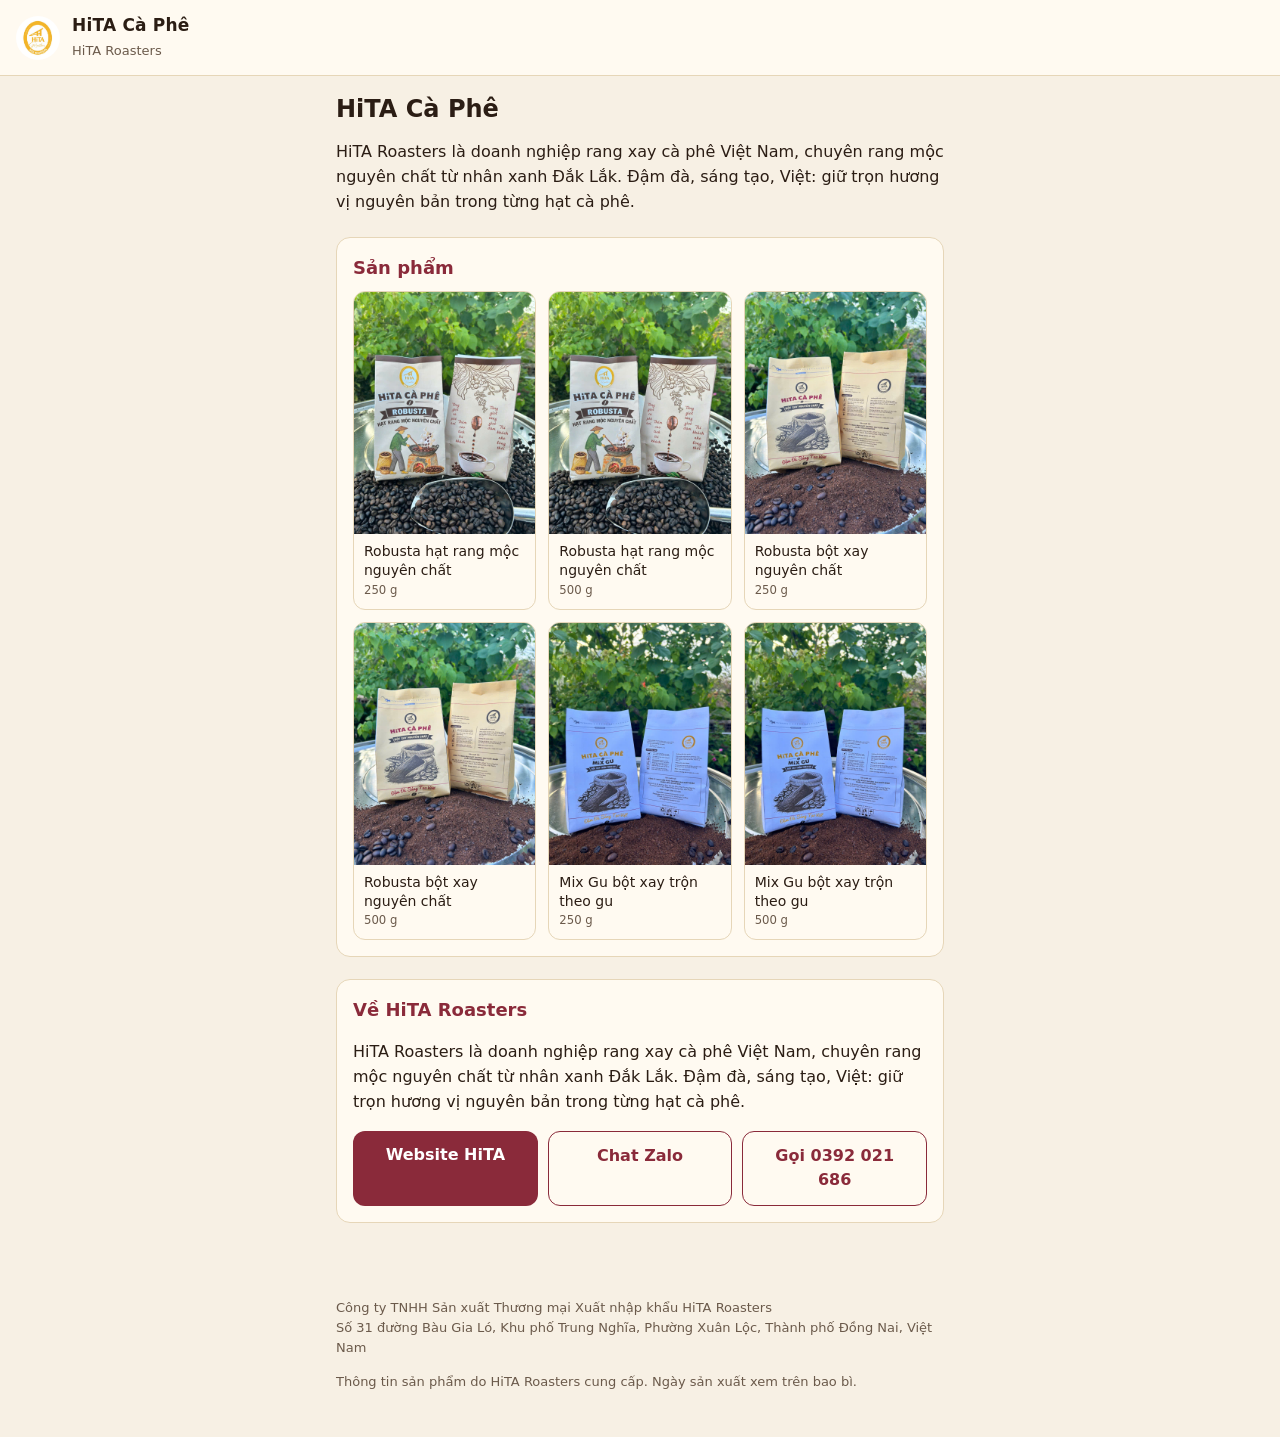
==== index.html @ 8e981330 "Trang thong tin san pham HiTA Ca Phe (6 ma GTIN) Co-Authored-By: Claude Sonnet 5.5 <noreply@anthropi" ====
<!doctype html>
<html lang="vi"><head><meta charset="utf-8">
<meta name="viewport" content="width=device-width,initial-scale=1">
<title>HiTA Cà Phê - Thông tin sản phẩm</title>
<meta name="description" content="HiTA Roasters là doanh nghiệp rang xay cà phê Việt Nam, chuyên rang mộc nguyên chất từ nhân xanh Đắk Lắk. Đậm đà, sáng tạo, Việt: giữ trọn hương vị nguyên bản trong từng hạt cà phê.">
<meta property="og:title" content="HiTA Cà Phê - Thông tin sản phẩm"><meta property="og:description" content="HiTA Roasters là doanh nghiệp rang xay cà phê Việt Nam, chuyên rang mộc nguyên chất từ nhân xanh Đắk Lắk. Đậm đà, sáng tạo, Việt: giữ trọn hương vị nguyên bản trong từng hạt cà phê.">
<meta property="og:type" content="website"><meta property="og:image" content="https://daithanhdoan65.github.io/hita-ca-phe/anh/hita-robusta-bot-xay.jpg">
<link rel="icon" href="anh/logo.jpeg">
<link rel="stylesheet" href="style.css">
</head><body>
<div class="dau"><img src="anh/logo.jpeg" alt="HiTA Roasters"><div><b>HiTA Cà Phê</b><span>HiTA Roasters</span></div></div>
<main><h1>HiTA Cà Phê</h1><p>HiTA Roasters là doanh nghiệp rang xay cà phê Việt Nam, chuyên rang mộc nguyên chất từ nhân xanh Đắk Lắk. Đậm đà, sáng tạo, Việt: giữ trọn hương vị nguyên bản trong từng hạt cà phê.</p><section><h2>Sản phẩm</h2><div class="luoi"><a class="the" href="01/8938570838018/"><img src="anh/hita-robusta-hat-rang-moc.jpg" alt="" loading="lazy"><span>Robusta hạt rang mộc nguyên chất<br><small>250 g</small></span></a><a class="the" href="01/8938570838025/"><img src="anh/hita-robusta-hat-rang-moc.jpg" alt="" loading="lazy"><span>Robusta hạt rang mộc nguyên chất<br><small>500 g</small></span></a><a class="the" href="01/8938570838032/"><img src="anh/hita-robusta-bot-xay.jpg" alt="" loading="lazy"><span>Robusta bột xay nguyên chất<br><small>250 g</small></span></a><a class="the" href="01/8938570838049/"><img src="anh/hita-robusta-bot-xay.jpg" alt="" loading="lazy"><span>Robusta bột xay nguyên chất<br><small>500 g</small></span></a><a class="the" href="01/8938570838056/"><img src="anh/hita-mix-gu.jpg" alt="" loading="lazy"><span>Mix Gu bột xay trộn theo gu<br><small>250 g</small></span></a><a class="the" href="01/8938570838063/"><img src="anh/hita-mix-gu.jpg" alt="" loading="lazy"><span>Mix Gu bột xay trộn theo gu<br><small>500 g</small></span></a></div></section><section><h2>Về HiTA Roasters</h2><p>HiTA Roasters là doanh nghiệp rang xay cà phê Việt Nam, chuyên rang mộc nguyên chất từ nhân xanh Đắk Lắk. Đậm đà, sáng tạo, Việt: giữ trọn hương vị nguyên bản trong từng hạt cà phê.</p><div class="nut"><a href="https://hitaroasters.com" rel="noopener">Website HiTA</a><a class="phu" href="https://zalo.me/0392021686" rel="noopener">Chat Zalo</a><a class="phu" href="tel:+84392021686">Gọi 0392 021 686</a></div></section></main><footer><p>Công ty TNHH Sản xuất Thương mại Xuất nhập khẩu HiTA Roasters<br>Số 31 đường Bàu Gia Ló, Khu phố Trung Nghĩa, Phường Xuân Lộc, Thành phố Đồng Nai, Việt Nam</p><p>Thông tin sản phẩm do HiTA Roasters cung cấp. Ngày sản xuất xem trên bao bì.</p></footer>
</body></html>
---- style.css ----
:root{--nen:#f7f0e4;--the:#fffaf1;--chu:#2b1d14;--phu:#6b5a4b;--nhan:#8a2a3a;--vang:#b87a14;--vien:#e6d6b8;--nut:#8a2a3a;--nut-chu:#fff}
@media (prefers-color-scheme:dark){:root:not([data-theme=light]){--nen:#171210;--the:#221a16;--chu:#f1e8da;--phu:#b9a995;--nhan:#e0788a;--vang:#e2a948;--vien:#3a2e27;--nut:#c44a5e;--nut-chu:#fff}}
*{box-sizing:border-box}
body{margin:0;background:var(--nen);color:var(--chu);font:16px/1.55 system-ui,-apple-system,"Segoe UI",Roboto,sans-serif}
a{color:var(--nhan)}
.dau{display:flex;align-items:center;gap:12px;padding:12px 16px;background:var(--the);border-bottom:1px solid var(--vien)}
.dau img{width:44px;height:44px;border-radius:50%;object-fit:cover}
.dau b{display:block;font-size:17px;letter-spacing:.2px}
.dau span{font-size:13px;color:var(--phu)}
main{max-width:640px;margin:0 auto;padding:0 16px 40px}
.anh{margin:16px 0 0;border-radius:16px;overflow:hidden;background:var(--the);border:1px solid var(--vien)}
.anh img{display:block;width:100%;height:auto}
h1{font-size:24px;line-height:1.25;margin:18px 0 6px}
h2{font-size:18px;margin:0 0 10px;color:var(--nhan)}
.chip{display:inline-block;padding:3px 12px;border-radius:999px;background:var(--the);border:1px solid var(--vien);font-size:14px;margin:0 6px 6px 0}
.chip.dam{background:var(--nhan);border-color:var(--nhan);color:#fff}
.xacthuc{margin:14px 0;padding:12px 14px;border-radius:12px;background:var(--the);border:1px solid var(--vien);border-left:5px solid var(--vang);font-size:15px}
.xacthuc b{color:var(--vang)}
section{margin:22px 0;padding:16px;background:var(--the);border:1px solid var(--vien);border-radius:14px}
dl{margin:0}
dt{font-size:13px;color:var(--phu);margin-top:10px}
dt:first-child{margin-top:0}
dd{margin:2px 0 0}
ol{margin:0;padding-left:22px}
ol li{margin:6px 0}
.video{position:relative;padding-top:56.25%;border-radius:12px;overflow:hidden;background:#000}
.video iframe,.video video{position:absolute;inset:0;width:100%;height:100%;border:0}
.nut{display:flex;flex-wrap:wrap;gap:10px;margin-top:6px}
.nut a{flex:1 1 140px;text-align:center;padding:12px 14px;border-radius:12px;background:var(--nut);color:var(--nut-chu);text-decoration:none;font-weight:600}
.nut a.phu{background:transparent;color:var(--nhan);border:1.5px solid var(--nhan)}
.luoi{display:grid;grid-template-columns:1fr 1fr;gap:12px}
.the{display:block;text-decoration:none;color:inherit;border:1px solid var(--vien);border-radius:12px;overflow:hidden;background:var(--the)}
.the img{display:block;width:100%;aspect-ratio:3/4;object-fit:cover}
.the span{display:block;padding:8px 10px 10px;font-size:14px;line-height:1.35}
.the small{color:var(--phu)}
footer{max-width:640px;margin:0 auto;padding:0 16px 32px;color:var(--phu);font-size:13px}
@media (min-width:560px){.luoi{grid-template-columns:repeat(3,1fr)}}
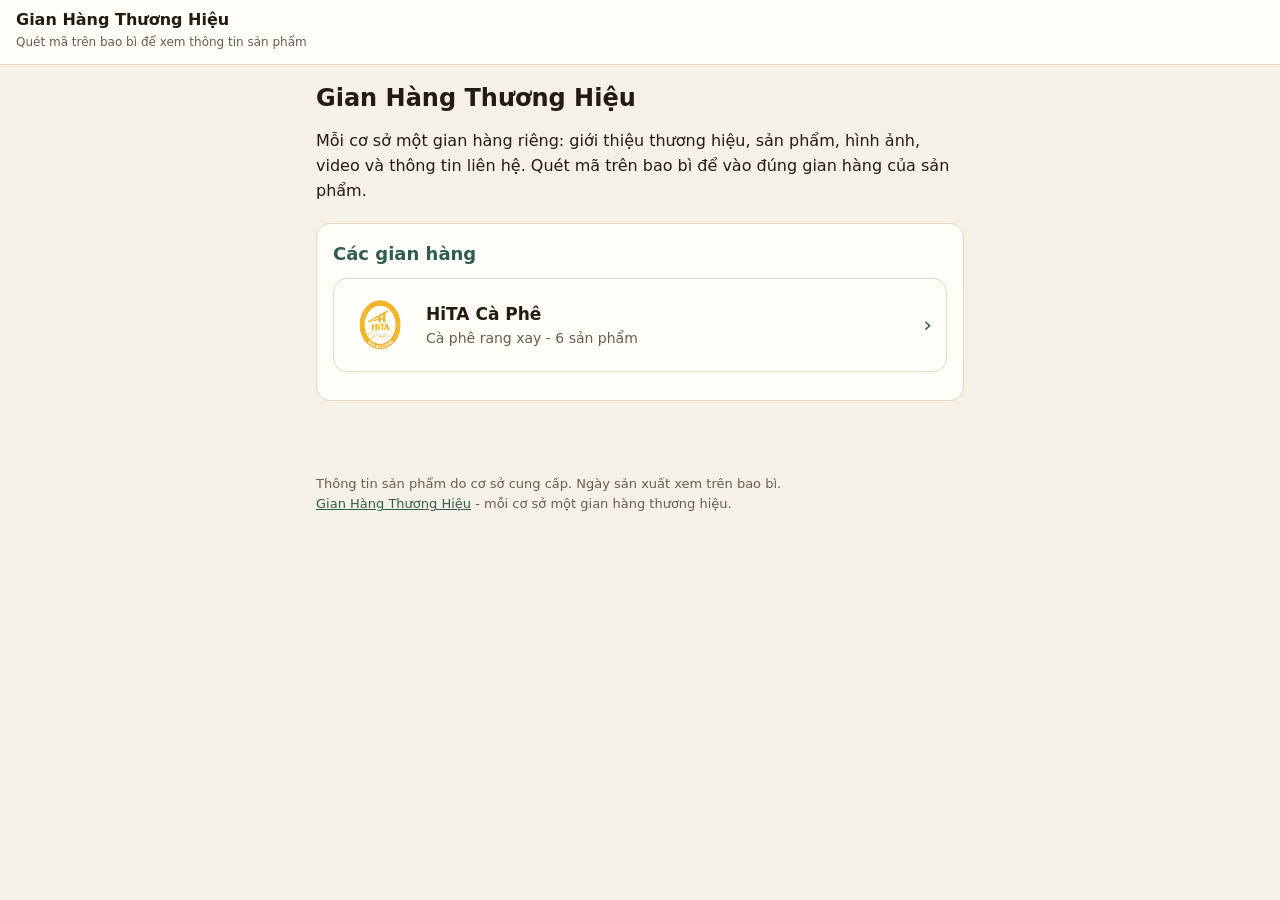
==== commit d390b3b4: "Chuyen thanh nen tang Gian Hang: moi co so mot gian hang, Hita la gian hang dau tien Co-Authored-By:" ====
--- a/index.html
+++ b/index.html
@@ -1,13 +1,12 @@
 <!doctype html>
 <html lang="vi"><head><meta charset="utf-8">
 <meta name="viewport" content="width=device-width,initial-scale=1">
-<title>HiTA Cà Phê - Thông tin sản phẩm</title>
-<meta name="description" content="HiTA Roasters là doanh nghiệp rang xay cà phê Việt Nam, chuyên rang mộc nguyên chất từ nhân xanh Đắk Lắk. Đậm đà, sáng tạo, Việt: giữ trọn hương vị nguyên bản trong từng hạt cà phê.">
-<meta property="og:title" content="HiTA Cà Phê - Thông tin sản phẩm"><meta property="og:description" content="HiTA Roasters là doanh nghiệp rang xay cà phê Việt Nam, chuyên rang mộc nguyên chất từ nhân xanh Đắk Lắk. Đậm đà, sáng tạo, Việt: giữ trọn hương vị nguyên bản trong từng hạt cà phê.">
-<meta property="og:type" content="website"><meta property="og:image" content="https://daithanhdoan65.github.io/hita-ca-phe/anh/hita-robusta-bot-xay.jpg">
-<link rel="icon" href="anh/logo.jpeg">
+<title>Gian Hàng Thương Hiệu</title>
+<meta name="description" content="Mỗi cơ sở một gian hàng riêng: giới thiệu thương hiệu, sản phẩm, hình ảnh, video và thông tin liên hệ. Quét mã trên bao bì để vào đúng gian hàng của sản phẩm.">
+<meta property="og:title" content="Gian Hàng Thương Hiệu"><meta property="og:description" content="Mỗi cơ sở một gian hàng riêng: giới thiệu thương hiệu, sản phẩm, hình ảnh, video và thông tin liên hệ. Quét mã trên bao bì để vào đúng gian hàng của sản phẩm."><meta property="og:type" content="website"><meta property="og:image" content=""><meta property="og:url" content="https://daithanhdoan65.github.io/gian-hang/">
 <link rel="stylesheet" href="style.css">
+<style>:root{--nhan:#2f5d50;--nut:#2f5d50}@media (prefers-color-scheme:dark){:root:not([data-theme=light]){--nhan:#7fd1b9}}</style>
 </head><body>
-<div class="dau"><img src="anh/logo.jpeg" alt="HiTA Roasters"><div><b>HiTA Cà Phê</b><span>HiTA Roasters</span></div></div>
-<main><h1>HiTA Cà Phê</h1><p>HiTA Roasters là doanh nghiệp rang xay cà phê Việt Nam, chuyên rang mộc nguyên chất từ nhân xanh Đắk Lắk. Đậm đà, sáng tạo, Việt: giữ trọn hương vị nguyên bản trong từng hạt cà phê.</p><section><h2>Sản phẩm</h2><div class="luoi"><a class="the" href="01/8938570838018/"><img src="anh/hita-robusta-hat-rang-moc.jpg" alt="" loading="lazy"><span>Robusta hạt rang mộc nguyên chất<br><small>250 g</small></span></a><a class="the" href="01/8938570838025/"><img src="anh/hita-robusta-hat-rang-moc.jpg" alt="" loading="lazy"><span>Robusta hạt rang mộc nguyên chất<br><small>500 g</small></span></a><a class="the" href="01/8938570838032/"><img src="anh/hita-robusta-bot-xay.jpg" alt="" loading="lazy"><span>Robusta bột xay nguyên chất<br><small>250 g</small></span></a><a class="the" href="01/8938570838049/"><img src="anh/hita-robusta-bot-xay.jpg" alt="" loading="lazy"><span>Robusta bột xay nguyên chất<br><small>500 g</small></span></a><a class="the" href="01/8938570838056/"><img src="anh/hita-mix-gu.jpg" alt="" loading="lazy"><span>Mix Gu bột xay trộn theo gu<br><small>250 g</small></span></a><a class="the" href="01/8938570838063/"><img src="anh/hita-mix-gu.jpg" alt="" loading="lazy"><span>Mix Gu bột xay trộn theo gu<br><small>500 g</small></span></a></div></section><section><h2>Về HiTA Roasters</h2><p>HiTA Roasters là doanh nghiệp rang xay cà phê Việt Nam, chuyên rang mộc nguyên chất từ nhân xanh Đắk Lắk. Đậm đà, sáng tạo, Việt: giữ trọn hương vị nguyên bản trong từng hạt cà phê.</p><div class="nut"><a href="https://hitaroasters.com" rel="noopener">Website HiTA</a><a class="phu" href="https://zalo.me/0392021686" rel="noopener">Chat Zalo</a><a class="phu" href="tel:+84392021686">Gọi 0392 021 686</a></div></section></main><footer><p>Công ty TNHH Sản xuất Thương mại Xuất nhập khẩu HiTA Roasters<br>Số 31 đường Bàu Gia Ló, Khu phố Trung Nghĩa, Phường Xuân Lộc, Thành phố Đồng Nai, Việt Nam</p><p>Thông tin sản phẩm do HiTA Roasters cung cấp. Ngày sản xuất xem trên bao bì.</p></footer>
+<div class="dau"><a href="./"><div><b>Gian Hàng Thương Hiệu</b><span>Quét mã trên bao bì để xem thông tin sản phẩm</span></div></a></div>
+<main><h1>Gian Hàng Thương Hiệu</h1><p>Mỗi cơ sở một gian hàng riêng: giới thiệu thương hiệu, sản phẩm, hình ảnh, video và thông tin liên hệ. Quét mã trên bao bì để vào đúng gian hàng của sản phẩm.</p><section><h2>Các gian hàng</h2><a class="gh" href="hita/"><img class="lg" src="co_so/hita/anh/logo.jpeg" alt=""><div><b>HiTA Cà Phê</b><span>Cà phê rang xay - 6 sản phẩm</span></div><i>&rsaquo;</i></a></section></main><footer><p>Thông tin sản phẩm do cơ sở cung cấp. Ngày sản xuất xem trên bao bì.<br><a href="./">Gian Hàng Thương Hiệu</a> - mỗi cơ sở một gian hàng thương hiệu.</p></footer>
 </body></html>
--- a/style.css
+++ b/style.css
@@ -1,22 +1,31 @@
-:root{--nen:#f7f0e4;--the:#fffaf1;--chu:#2b1d14;--phu:#6b5a4b;--nhan:#8a2a3a;--vang:#b87a14;--vien:#e6d6b8;--nut:#8a2a3a;--nut-chu:#fff}
-@media (prefers-color-scheme:dark){:root:not([data-theme=light]){--nen:#171210;--the:#221a16;--chu:#f1e8da;--phu:#b9a995;--nhan:#e0788a;--vang:#e2a948;--vien:#3a2e27;--nut:#c44a5e;--nut-chu:#fff}}
+:root{--nen:#f6f1e7;--the:#fffdf8;--chu:#241b14;--phu:#6a5d50;--nhan:#8a2a3a;--vang:#b87a14;--vien:#e4d8c2;--nut:#8a2a3a;--nut-chu:#fff}
+@media (prefers-color-scheme:dark){:root:not([data-theme=light]){--nen:#151210;--the:#201a16;--chu:#f1e9dc;--phu:#b7a994;--vang:#e2a948;--vien:#3a2f27}}
 *{box-sizing:border-box}
 body{margin:0;background:var(--nen);color:var(--chu);font:16px/1.55 system-ui,-apple-system,"Segoe UI",Roboto,sans-serif}
 a{color:var(--nhan)}
-.dau{display:flex;align-items:center;gap:12px;padding:12px 16px;background:var(--the);border-bottom:1px solid var(--vien)}
-.dau img{width:44px;height:44px;border-radius:50%;object-fit:cover}
-.dau b{display:block;font-size:17px;letter-spacing:.2px}
-.dau span{font-size:13px;color:var(--phu)}
-main{max-width:640px;margin:0 auto;padding:0 16px 40px}
+.dau{display:flex;align-items:center;gap:12px;padding:10px 16px;background:var(--the);border-bottom:1px solid var(--vien)}
+.dau img{width:40px;height:40px;border-radius:50%;object-fit:cover;flex:none}
+.dau a{text-decoration:none;color:inherit;display:flex;align-items:center;gap:12px;min-width:0}
+.dau b{display:block;font-size:16px;line-height:1.2}
+.dau span{font-size:12px;color:var(--phu)}
+.dau .nt{margin-left:auto;font-size:13px;color:var(--phu);white-space:nowrap}
+main{max-width:680px;margin:0 auto;padding:0 16px 40px}
+.bia{position:relative;margin:0;height:210px;overflow:hidden;background:var(--the)}
+.bia img{width:100%;height:100%;object-fit:cover;object-position:center 35%;display:block}
+.bia:after{content:"";position:absolute;inset:0;background:linear-gradient(to top,rgba(0,0,0,.55),transparent 60%)}
+.bia h1{position:absolute;left:16px;right:16px;padding:0;bottom:12px;margin:0;color:#fff;z-index:1;font-size:26px;line-height:1.2;text-shadow:0 1px 6px rgba(0,0,0,.5)}
+.bia h1 small{display:block;font-size:14px;font-weight:400;opacity:.92;margin-top:2px}
 .anh{margin:16px 0 0;border-radius:16px;overflow:hidden;background:var(--the);border:1px solid var(--vien)}
 .anh img{display:block;width:100%;height:auto}
 h1{font-size:24px;line-height:1.25;margin:18px 0 6px}
 h2{font-size:18px;margin:0 0 10px;color:var(--nhan)}
-.chip{display:inline-block;padding:3px 12px;border-radius:999px;background:var(--the);border:1px solid var(--vien);font-size:14px;margin:0 6px 6px 0}
-.chip.dam{background:var(--nhan);border-color:var(--nhan);color:#fff}
+.chip{display:inline-block;padding:3px 12px;border-radius:999px;background:var(--the);border:1px solid var(--vien);font-size:14px;margin:0 6px 6px 0;color:inherit;text-decoration:none}
+.chip.dam{background:var(--nut);border-color:var(--nut);color:var(--nut-chu)}
+.vet{font-size:13px;color:var(--phu);margin:14px 0 0}
+.vet a{color:var(--phu)}
 .xacthuc{margin:14px 0;padding:12px 14px;border-radius:12px;background:var(--the);border:1px solid var(--vien);border-left:5px solid var(--vang);font-size:15px}
 .xacthuc b{color:var(--vang)}
-section{margin:22px 0;padding:16px;background:var(--the);border:1px solid var(--vien);border-radius:14px}
+section{margin:20px 0;padding:16px;background:var(--the);border:1px solid var(--vien);border-radius:14px}
 dl{margin:0}
 dt{font-size:13px;color:var(--phu);margin-top:10px}
 dt:first-child{margin-top:0}
@@ -33,5 +42,15 @@
 .the img{display:block;width:100%;aspect-ratio:3/4;object-fit:cover}
 .the span{display:block;padding:8px 10px 10px;font-size:14px;line-height:1.35}
 .the small{color:var(--phu)}
-footer{max-width:640px;margin:0 auto;padding:0 16px 32px;color:var(--phu);font-size:13px}
+.sp{display:flex;gap:12px;padding:12px 0;border-top:1px solid var(--vien)}
+.sp:first-of-type{border-top:0;padding-top:0}
+.sp img{width:84px;height:112px;object-fit:cover;border-radius:10px;flex:none}
+.sp b{display:block;line-height:1.3}
+.sp p{margin:4px 0 8px;font-size:14px;color:var(--phu)}
+.gh{display:flex;gap:14px;align-items:center;text-decoration:none;color:inherit;padding:14px;border:1px solid var(--vien);border-radius:14px;background:var(--the);margin-bottom:12px}
+.gh img.lg{width:64px;height:64px;border-radius:50%;object-fit:cover;flex:none}
+.gh b{display:block;font-size:17px}
+.gh span{display:block;font-size:14px;color:var(--phu)}
+.gh i{margin-left:auto;font-style:normal;font-size:22px;color:var(--nhan)}
+footer{max-width:680px;margin:0 auto;padding:0 16px 32px;color:var(--phu);font-size:13px}
 @media (min-width:560px){.luoi{grid-template-columns:repeat(3,1fr)}}
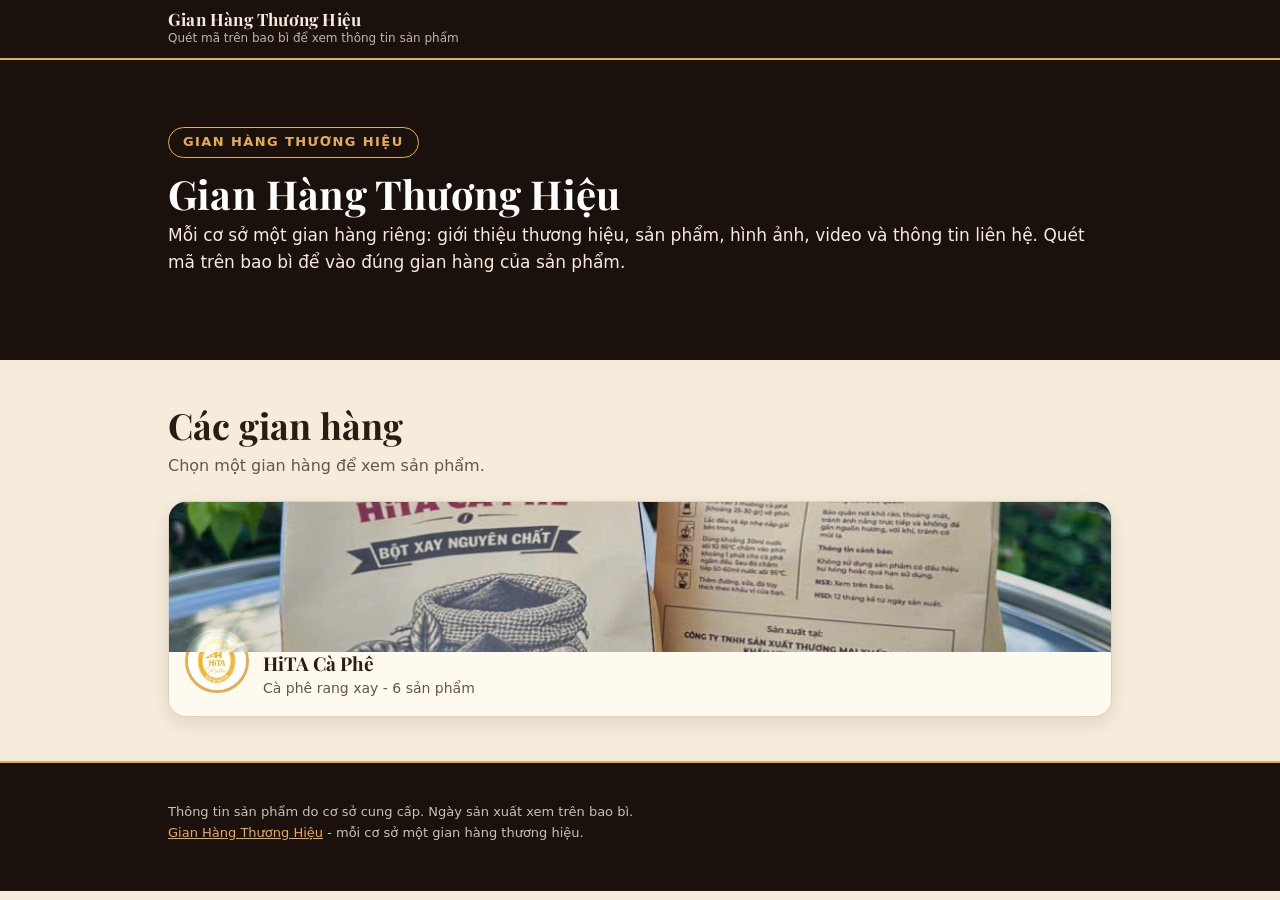
==== commit e5f8cee7: "Giao dien phong cach ca phe, video quang cao Hita, font luu san Co-Authored-By: Claude Sonnet 5.5 <n" ====
--- a/index.html
+++ b/index.html
@@ -1,12 +1,13 @@
 <!doctype html>
 <html lang="vi"><head><meta charset="utf-8">
 <meta name="viewport" content="width=device-width,initial-scale=1">
+<meta name="theme-color" content="#1b110c">
 <title>Gian Hàng Thương Hiệu</title>
 <meta name="description" content="Mỗi cơ sở một gian hàng riêng: giới thiệu thương hiệu, sản phẩm, hình ảnh, video và thông tin liên hệ. Quét mã trên bao bì để vào đúng gian hàng của sản phẩm.">
 <meta property="og:title" content="Gian Hàng Thương Hiệu"><meta property="og:description" content="Mỗi cơ sở một gian hàng riêng: giới thiệu thương hiệu, sản phẩm, hình ảnh, video và thông tin liên hệ. Quét mã trên bao bì để vào đúng gian hàng của sản phẩm."><meta property="og:type" content="website"><meta property="og:image" content=""><meta property="og:url" content="https://daithanhdoan65.github.io/gian-hang/">
 <link rel="stylesheet" href="style.css">
 <style>:root{--nhan:#2f5d50;--nut:#2f5d50}@media (prefers-color-scheme:dark){:root:not([data-theme=light]){--nhan:#7fd1b9}}</style>
 </head><body>
-<div class="dau"><a href="./"><div><b>Gian Hàng Thương Hiệu</b><span>Quét mã trên bao bì để xem thông tin sản phẩm</span></div></a></div>
-<main><h1>Gian Hàng Thương Hiệu</h1><p>Mỗi cơ sở một gian hàng riêng: giới thiệu thương hiệu, sản phẩm, hình ảnh, video và thông tin liên hệ. Quét mã trên bao bì để vào đúng gian hàng của sản phẩm.</p><section><h2>Các gian hàng</h2><a class="gh" href="hita/"><img class="lg" src="co_so/hita/anh/logo.jpeg" alt=""><div><b>HiTA Cà Phê</b><span>Cà phê rang xay - 6 sản phẩm</span></div><i>&rsaquo;</i></a></section></main><footer><p>Thông tin sản phẩm do cơ sở cung cấp. Ngày sản xuất xem trên bao bì.<br><a href="./">Gian Hàng Thương Hiệu</a> - mỗi cơ sở một gian hàng thương hiệu.</p></footer>
+<header class="dau"><div class="w"><a href="./"><div><b class="serif">Gian Hàng Thương Hiệu</b><span>Quét mã trên bao bì để xem thông tin sản phẩm</span></div></a></div></header>
+<section class="hero" style="min-height:300px"><div class="w"><span class="tag">Gian hàng thương hiệu</span><h1 style="font-size:40px">Gian Hàng Thương Hiệu</h1><p class="kh" style="color:var(--kem);font-family:system-ui,sans-serif;font-size:17px">Mỗi cơ sở một gian hàng riêng: giới thiệu thương hiệu, sản phẩm, hình ảnh, video và thông tin liên hệ. Quét mã trên bao bì để vào đúng gian hàng của sản phẩm.</p></div></section><section class="moi"><div class="w"><h2>Các gian hàng</h2><p class="phude">Chọn một gian hàng để xem sản phẩm.</p><div class="luoi" style="grid-template-columns:1fr"><a class="gh" href="hita/"><div class="bia"><img src="co_so/hita/anh/hita-robusta-bot-xay.jpg" alt=""></div><div class="tt"><img src="co_so/hita/anh/logo.jpeg" alt=""><div><b>HiTA Cà Phê</b><span>Cà phê rang xay - 6 sản phẩm</span></div></div></a></div></div></section><footer class="chan"><div class="w"><p>Thông tin sản phẩm do cơ sở cung cấp. Ngày sản xuất xem trên bao bì.<br><a href="./">Gian Hàng Thương Hiệu</a> - mỗi cơ sở một gian hàng thương hiệu.</p></div></footer>
 </body></html>
--- a/style.css
+++ b/style.css
@@ -1,56 +1,97 @@
-:root{--nen:#f6f1e7;--the:#fffdf8;--chu:#241b14;--phu:#6a5d50;--nhan:#8a2a3a;--vang:#b87a14;--vien:#e4d8c2;--nut:#8a2a3a;--nut-chu:#fff}
-@media (prefers-color-scheme:dark){:root:not([data-theme=light]){--nen:#151210;--the:#201a16;--chu:#f1e9dc;--phu:#b7a994;--vang:#e2a948;--vien:#3a2f27}}
+@font-face{font-family:"Playfair Display";font-weight:700;font-style:normal;font-display:swap;src:url(font/pf700.ttf) format("truetype")}
+:root{--ca:#1b110c;--ca2:#2b1b12;--kem:#f6ecdb;--vang:#e6ad4f;--nen:#f6ecdb;--the:#fffaf0;--chu:#2a1c14;--phu:#66554a;--vien:#e2d1b4;--nhan:#8a2a3a;--nut:#8a2a3a;--nut-chu:#fff}
+@media (prefers-color-scheme:dark){:root:not([data-theme=light]){--nen:#150e0a;--the:#241a13;--chu:#f4eadb;--phu:#c2b19a;--vien:#3d2e24}}
 *{box-sizing:border-box}
-body{margin:0;background:var(--nen);color:var(--chu);font:16px/1.55 system-ui,-apple-system,"Segoe UI",Roboto,sans-serif}
+html{scroll-behavior:smooth}
+body{margin:0;background:var(--nen);color:var(--chu);font:16px/1.6 system-ui,-apple-system,"Segoe UI",Roboto,sans-serif}
 a{color:var(--nhan)}
-.dau{display:flex;align-items:center;gap:12px;padding:10px 16px;background:var(--the);border-bottom:1px solid var(--vien)}
-.dau img{width:40px;height:40px;border-radius:50%;object-fit:cover;flex:none}
-.dau a{text-decoration:none;color:inherit;display:flex;align-items:center;gap:12px;min-width:0}
-.dau b{display:block;font-size:16px;line-height:1.2}
-.dau span{font-size:12px;color:var(--phu)}
-.dau .nt{margin-left:auto;font-size:13px;color:var(--phu);white-space:nowrap}
-main{max-width:680px;margin:0 auto;padding:0 16px 40px}
-.bia{position:relative;margin:0;height:210px;overflow:hidden;background:var(--the)}
-.bia img{width:100%;height:100%;object-fit:cover;object-position:center 35%;display:block}
-.bia:after{content:"";position:absolute;inset:0;background:linear-gradient(to top,rgba(0,0,0,.55),transparent 60%)}
-.bia h1{position:absolute;left:16px;right:16px;padding:0;bottom:12px;margin:0;color:#fff;z-index:1;font-size:26px;line-height:1.2;text-shadow:0 1px 6px rgba(0,0,0,.5)}
-.bia h1 small{display:block;font-size:14px;font-weight:400;opacity:.92;margin-top:2px}
-.anh{margin:16px 0 0;border-radius:16px;overflow:hidden;background:var(--the);border:1px solid var(--vien)}
-.anh img{display:block;width:100%;height:auto}
-h1{font-size:24px;line-height:1.25;margin:18px 0 6px}
-h2{font-size:18px;margin:0 0 10px;color:var(--nhan)}
-.chip{display:inline-block;padding:3px 12px;border-radius:999px;background:var(--the);border:1px solid var(--vien);font-size:14px;margin:0 6px 6px 0;color:inherit;text-decoration:none}
-.chip.dam{background:var(--nut);border-color:var(--nut);color:var(--nut-chu)}
-.vet{font-size:13px;color:var(--phu);margin:14px 0 0}
+h1,h2,h3,.serif{font-family:"Playfair Display",Georgia,"Times New Roman",serif;font-weight:700;letter-spacing:.2px}
+.w{max-width:980px;margin:0 auto;padding:0 18px}
+.dau{position:sticky;top:0;z-index:5;background:var(--ca);color:var(--kem);border-bottom:2px solid var(--vang)}
+.dau .w{display:flex;align-items:center;gap:12px;height:58px}
+.dau a{color:inherit;text-decoration:none;display:flex;align-items:center;gap:11px;min-width:0}
+.dau img{width:38px;height:38px;border-radius:50%;object-fit:cover;flex:none;border:2px solid var(--vang)}
+.dau b{display:block;font-size:17px;line-height:1.15}
+.dau span{display:block;font-size:12px;opacity:.75}
+.dau .nt{margin-left:auto;font-size:13px;opacity:.85;white-space:nowrap}
+.hero{position:relative;background:var(--ca);color:var(--kem);overflow:hidden;min-height:430px;display:flex;align-items:flex-end}
+.hero>img{position:absolute;inset:0;width:100%;height:100%;object-fit:cover;object-position:center 30%;opacity:.62}
+.hero:before{content:"";position:absolute;inset:0;z-index:1;background:linear-gradient(to top,var(--ca) 4%,rgba(27,17,12,.55) 55%,rgba(27,17,12,.25))}
+.hero .w{position:relative;z-index:2;width:100%;padding-bottom:64px;padding-top:60px}
+.tag{display:inline-block;padding:4px 14px;border:1.5px solid var(--vang);border-radius:999px;color:var(--vang);font-size:13px;letter-spacing:1.4px;text-transform:uppercase;font-weight:600}
+.hero h1{font-size:44px;line-height:1.1;margin:14px 0 6px;color:#fff}
+.hero .kh{font-size:20px;color:var(--vang);margin:0 0 20px;font-family:"Playfair Display",Georgia,serif}
+.btn,.nut a{display:inline-block;text-align:center;padding:13px 22px;border-radius:999px;background:var(--nut);color:var(--nut-chu);text-decoration:none;font-weight:700;font-size:15px;border:2px solid var(--nut)}
+.btn.vang{background:var(--vang);border-color:var(--vang);color:var(--ca)}
+.btn.vien,.nut a.phu{background:transparent;color:var(--nhan);border-color:var(--nhan)}
+.dem .btn.vien,.dem .nut a.phu,.hero .btn.vien{color:var(--kem);border-color:rgba(246,236,219,.7)}
+.dem .nut a{background:var(--vang);border-color:var(--vang);color:var(--ca)}
+.dem .nut a.phu{background:transparent;color:var(--kem);border-color:rgba(246,236,219,.7)}
+.hang{display:flex;flex-wrap:wrap;gap:10px}
+.nut{display:flex;flex-wrap:wrap;gap:10px;margin-top:14px}
+.nut a{flex:1 1 150px}
+.dem{background:var(--ca);color:var(--kem);padding:44px 0}
+.dem h2{color:var(--vang)}
+.dem a{color:var(--vang)}
+.moi{padding:44px 0}
+h2{font-size:30px;line-height:1.2;margin:0 0 6px}
+.phude{margin:0 0 22px;color:var(--phu)}
+.dem .phude{color:rgba(246,236,219,.78)}
+.mach{display:grid;grid-template-columns:1fr;gap:12px;margin:-26px auto 0;position:relative;z-index:3}
+.mach div{background:var(--the);border:1px solid var(--vien);border-top:3px solid var(--vang);border-radius:14px;padding:16px 18px;box-shadow:0 8px 22px rgba(27,17,12,.14)}
+.mach b{display:block;font-family:"Playfair Display",Georgia,serif;font-size:18px;margin-bottom:2px}
+.mach span{font-size:14px;color:var(--phu)}
+.luoi{display:grid;grid-template-columns:1fr 1fr;gap:14px}
+.sp{background:var(--the);border:1px solid var(--vien);border-radius:16px;overflow:hidden;display:flex;flex-direction:column;box-shadow:0 6px 18px rgba(27,17,12,.08)}
+.sp img{display:block;width:100%;aspect-ratio:3/4;object-fit:cover}
+.sp .nd{padding:12px 14px 16px;display:flex;flex-direction:column;gap:6px;flex:1}
+.sp h3{font-size:17px;line-height:1.3;margin:0}
+.sp .d{font-size:13px;color:var(--phu);letter-spacing:.6px;text-transform:uppercase}
+.kl{display:flex;flex-wrap:wrap;gap:8px;margin-top:auto;padding-top:6px}
+.kl a{padding:6px 16px;border-radius:999px;border:1.5px solid var(--nhan);color:var(--nhan);text-decoration:none;font-weight:700;font-size:14px}
+.kl a:hover{background:var(--nhan);color:#fff}
+.khung-video{display:flex;flex-direction:column;align-items:center;gap:22px}
+.dt{width:100%;max-width:300px;aspect-ratio:9/16;border-radius:26px;border:3px solid var(--vang);overflow:hidden;background:#000;box-shadow:0 14px 40px rgba(0,0,0,.5)}
+.dt video,.dt iframe{width:100%;height:100%;display:block;border:0;object-fit:cover}
+.video{position:relative;padding-top:56.25%;border-radius:14px;overflow:hidden;background:#000;width:100%}
+.video iframe,.video video{position:absolute;inset:0;width:100%;height:100%;border:0}
+.vet{padding:14px 0 0;font-size:14px;color:var(--phu)}
 .vet a{color:var(--phu)}
-.xacthuc{margin:14px 0;padding:12px 14px;border-radius:12px;background:var(--the);border:1px solid var(--vien);border-left:5px solid var(--vang);font-size:15px}
-.xacthuc b{color:var(--vang)}
-section{margin:20px 0;padding:16px;background:var(--the);border:1px solid var(--vien);border-radius:14px}
-dl{margin:0}
-dt{font-size:13px;color:var(--phu);margin-top:10px}
-dt:first-child{margin-top:0}
-dd{margin:2px 0 0}
-ol{margin:0;padding-left:22px}
-ol li{margin:6px 0}
-.video{position:relative;padding-top:56.25%;border-radius:12px;overflow:hidden;background:#000}
-.video iframe,.video video{position:absolute;inset:0;width:100%;height:100%;border:0}
-.nut{display:flex;flex-wrap:wrap;gap:10px;margin-top:6px}
-.nut a{flex:1 1 140px;text-align:center;padding:12px 14px;border-radius:12px;background:var(--nut);color:var(--nut-chu);text-decoration:none;font-weight:600}
-.nut a.phu{background:transparent;color:var(--nhan);border:1.5px solid var(--nhan)}
-.luoi{display:grid;grid-template-columns:1fr 1fr;gap:12px}
-.the{display:block;text-decoration:none;color:inherit;border:1px solid var(--vien);border-radius:12px;overflow:hidden;background:var(--the)}
-.the img{display:block;width:100%;aspect-ratio:3/4;object-fit:cover}
-.the span{display:block;padding:8px 10px 10px;font-size:14px;line-height:1.35}
-.the small{color:var(--phu)}
-.sp{display:flex;gap:12px;padding:12px 0;border-top:1px solid var(--vien)}
-.sp:first-of-type{border-top:0;padding-top:0}
-.sp img{width:84px;height:112px;object-fit:cover;border-radius:10px;flex:none}
-.sp b{display:block;line-height:1.3}
-.sp p{margin:4px 0 8px;font-size:14px;color:var(--phu)}
-.gh{display:flex;gap:14px;align-items:center;text-decoration:none;color:inherit;padding:14px;border:1px solid var(--vien);border-radius:14px;background:var(--the);margin-bottom:12px}
-.gh img.lg{width:64px;height:64px;border-radius:50%;object-fit:cover;flex:none}
-.gh b{display:block;font-size:17px}
-.gh span{display:block;font-size:14px;color:var(--phu)}
-.gh i{margin-left:auto;font-style:normal;font-size:22px;color:var(--nhan)}
-footer{max-width:680px;margin:0 auto;padding:0 16px 32px;color:var(--phu);font-size:13px}
-@media (min-width:560px){.luoi{grid-template-columns:repeat(3,1fr)}}
+.ct{display:grid;grid-template-columns:1fr;gap:22px;padding:26px 0 8px}
+.ct figure{margin:0;border-radius:20px;overflow:hidden;background:var(--the);border:1px solid var(--vien);box-shadow:0 10px 28px rgba(27,17,12,.16)}
+.ct figure img{display:block;width:100%;height:auto}
+.ct h1{font-size:30px;line-height:1.2;margin:0 0 10px}
+.chip{display:inline-block;padding:4px 14px;border-radius:999px;background:var(--the);border:1px solid var(--vien);font-size:14px;margin:0 6px 8px 0}
+.chip.dam{background:var(--nut);border-color:var(--nut);color:var(--nut-chu);font-weight:700}
+.xacthuc{margin:10px 0 4px;padding:12px 14px;border-radius:12px;background:var(--the);border:1px solid var(--vien);border-left:5px solid var(--vang);font-size:15px}
+.xacthuc b{color:var(--nhan)}
+.bang{margin:18px 0 0;border:1px solid var(--vien);border-radius:14px;overflow:hidden;background:var(--the)}
+.bang div{padding:11px 16px;border-top:1px solid var(--vien)}
+.bang div:first-child{border-top:0}
+.bang dt{font-size:12px;letter-spacing:.8px;text-transform:uppercase;color:var(--phu)}
+.bang dd{margin:2px 0 0}
+.buoc{list-style:none;margin:0;padding:0;counter-reset:b;display:grid;gap:12px}
+.buoc li{counter-increment:b;display:flex;gap:14px;align-items:flex-start;background:var(--the);border:1px solid var(--vien);border-radius:14px;padding:14px 16px}
+.buoc li:before{content:counter(b);flex:none;width:34px;height:34px;border-radius:50%;background:var(--nut);color:var(--nut-chu);font:700 17px/34px "Playfair Display",Georgia,serif;text-align:center}
+.duongdan{font-size:14px;color:var(--phu);padding-top:16px}
+.duongdan a{color:var(--phu)}
+.gh{display:block;text-decoration:none;color:inherit;border:1px solid var(--vien);border-radius:18px;overflow:hidden;background:var(--the);box-shadow:0 6px 18px rgba(27,17,12,.1)}
+.gh .bia{height:150px;background:var(--ca)}
+.gh .bia img{width:100%;height:100%;object-fit:cover;display:block;opacity:.85}
+.gh .tt{display:flex;gap:14px;align-items:center;padding:0 16px 16px;margin-top:-30px}
+.gh .tt img{width:64px;height:64px;border-radius:50%;object-fit:cover;border:3px solid var(--vang);background:#fff;flex:none}
+.gh .tt div{padding-top:30px}
+.gh b{display:block;font-family:"Playfair Display",Georgia,serif;font-size:19px;line-height:1.2}
+.gh span{font-size:14px;color:var(--phu)}
+.chan{background:var(--ca);color:rgba(246,236,219,.8);padding:26px 0 34px;font-size:13px;border-top:2px solid var(--vang)}
+.chan a{color:var(--vang)}
+@media (min-width:720px){
+.hero{min-height:520px}.hero h1{font-size:62px}.hero .kh{font-size:24px}
+.mach{grid-template-columns:repeat(3,1fr)}
+.luoi{grid-template-columns:repeat(3,1fr)}
+.khung-video{flex-direction:row;justify-content:center;gap:56px}
+.khung-video .nd{max-width:360px}
+.ct{grid-template-columns:1fr 1fr;align-items:start;gap:40px}
+.ct figure{position:sticky;top:84px}
+h2{font-size:36px}
+}
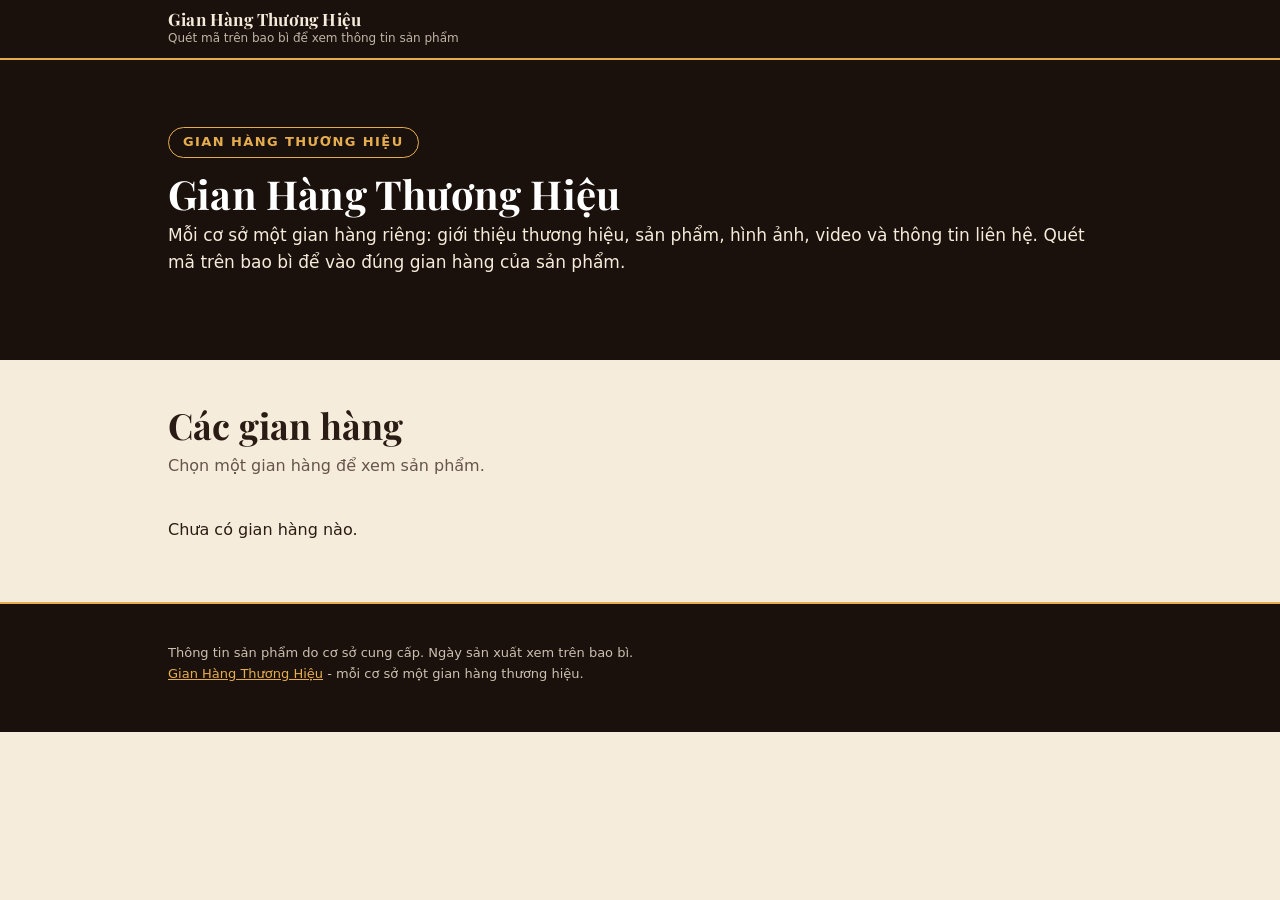
==== commit fdea7365: "Go gian hang mau (co so co website rieng); trang chu xu ly truong hop chua co gian hang Co-Authored-" ====
--- a/index.html
+++ b/index.html
@@ -9,5 +9,5 @@
 <style>:root{--nhan:#2f5d50;--nut:#2f5d50}@media (prefers-color-scheme:dark){:root:not([data-theme=light]){--nhan:#7fd1b9}}</style>
 </head><body>
 <header class="dau"><div class="w"><a href="./"><div><b class="serif">Gian Hàng Thương Hiệu</b><span>Quét mã trên bao bì để xem thông tin sản phẩm</span></div></a></div></header>
-<section class="hero" style="min-height:300px"><div class="w"><span class="tag">Gian hàng thương hiệu</span><h1 style="font-size:40px">Gian Hàng Thương Hiệu</h1><p class="kh" style="color:var(--kem);font-family:system-ui,sans-serif;font-size:17px">Mỗi cơ sở một gian hàng riêng: giới thiệu thương hiệu, sản phẩm, hình ảnh, video và thông tin liên hệ. Quét mã trên bao bì để vào đúng gian hàng của sản phẩm.</p></div></section><section class="moi"><div class="w"><h2>Các gian hàng</h2><p class="phude">Chọn một gian hàng để xem sản phẩm.</p><div class="luoi" style="grid-template-columns:1fr"><a class="gh" href="hita/"><div class="bia"><img src="co_so/hita/anh/hita-robusta-bot-xay.jpg" alt=""></div><div class="tt"><img src="co_so/hita/anh/logo.jpeg" alt=""><div><b>HiTA Cà Phê</b><span>Cà phê rang xay - 6 sản phẩm</span></div></div></a></div></div></section><footer class="chan"><div class="w"><p>Thông tin sản phẩm do cơ sở cung cấp. Ngày sản xuất xem trên bao bì.<br><a href="./">Gian Hàng Thương Hiệu</a> - mỗi cơ sở một gian hàng thương hiệu.</p></div></footer>
+<section class="hero" style="min-height:300px"><div class="w"><span class="tag">Gian hàng thương hiệu</span><h1 style="font-size:40px">Gian Hàng Thương Hiệu</h1><p class="kh" style="color:var(--kem);font-family:system-ui,sans-serif;font-size:17px">Mỗi cơ sở một gian hàng riêng: giới thiệu thương hiệu, sản phẩm, hình ảnh, video và thông tin liên hệ. Quét mã trên bao bì để vào đúng gian hàng của sản phẩm.</p></div></section><section class="moi"><div class="w"><h2>Các gian hàng</h2><p class="phude">Chọn một gian hàng để xem sản phẩm.</p><div class="luoi" style="grid-template-columns:1fr"><p>Chưa có gian hàng nào.</p></div></div></section><footer class="chan"><div class="w"><p>Thông tin sản phẩm do cơ sở cung cấp. Ngày sản xuất xem trên bao bì.<br><a href="./">Gian Hàng Thương Hiệu</a> - mỗi cơ sở một gian hàng thương hiệu.</p></div></footer>
 </body></html>
